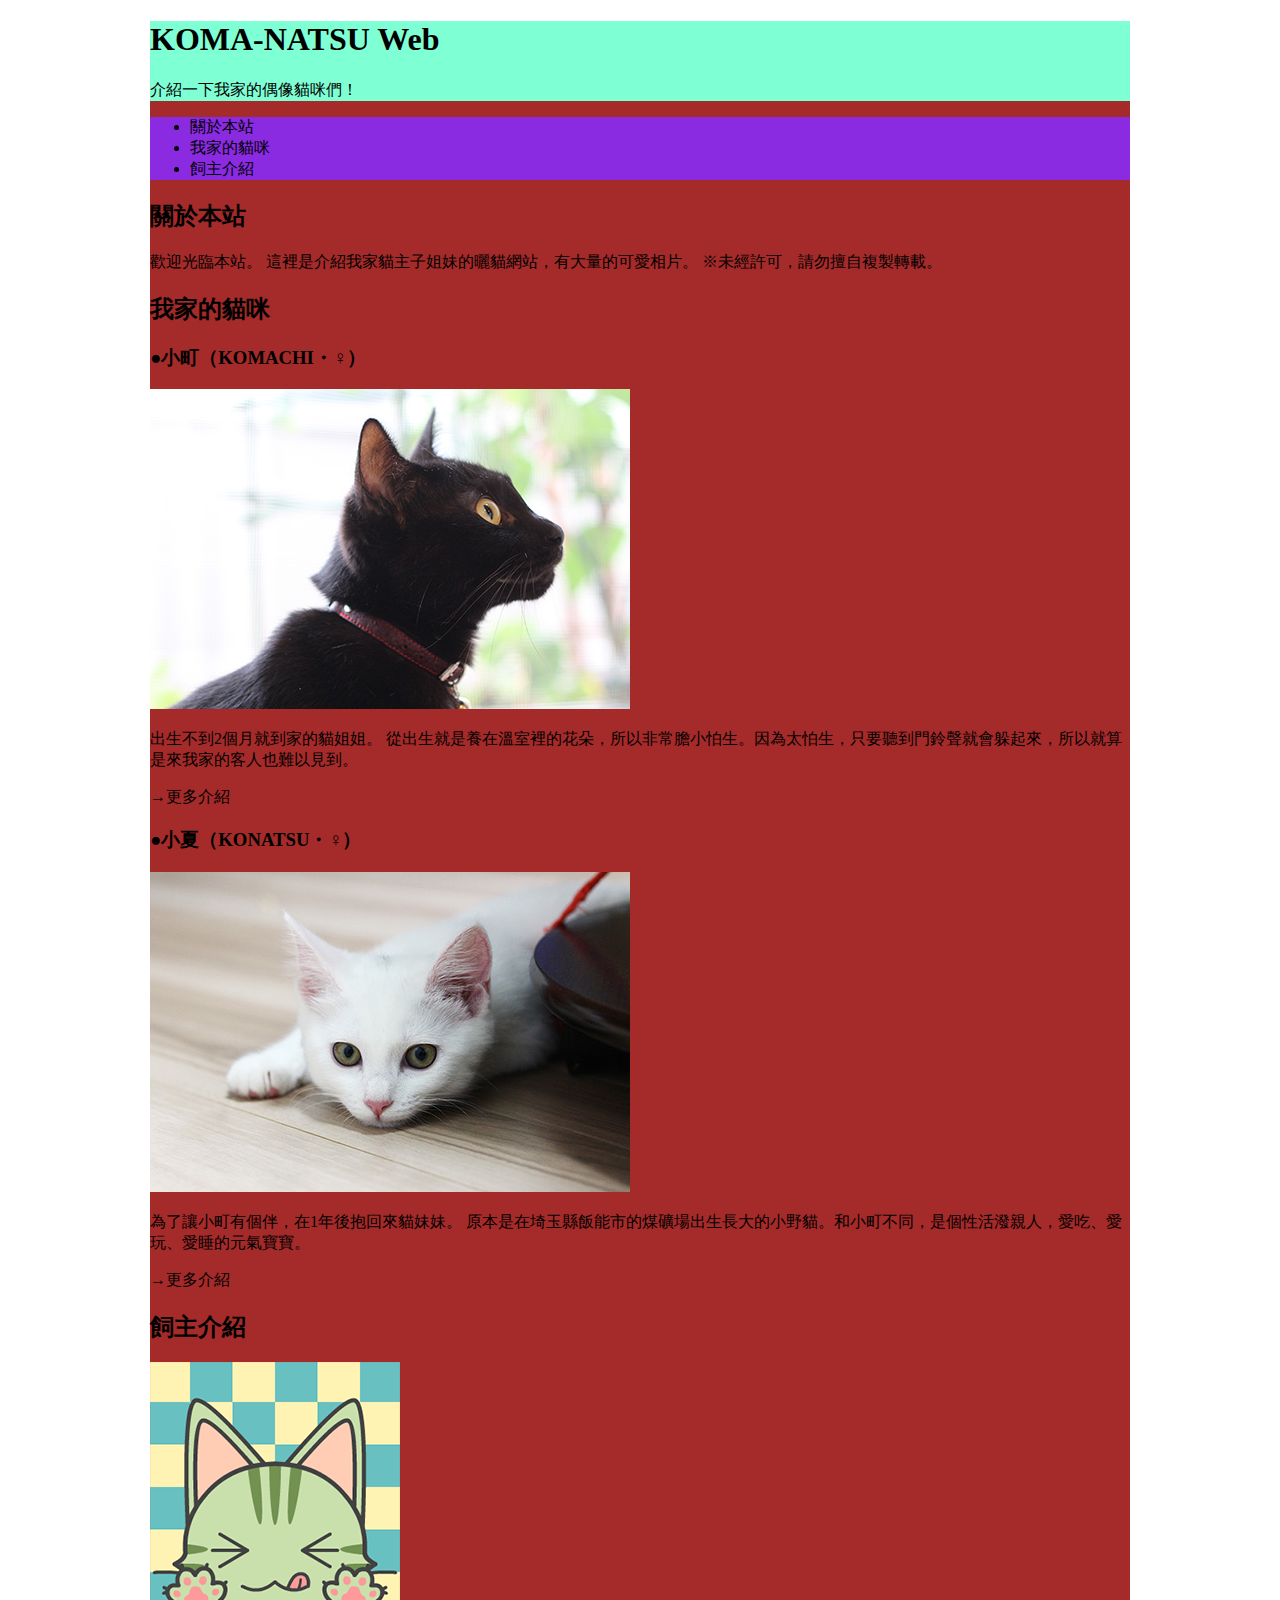
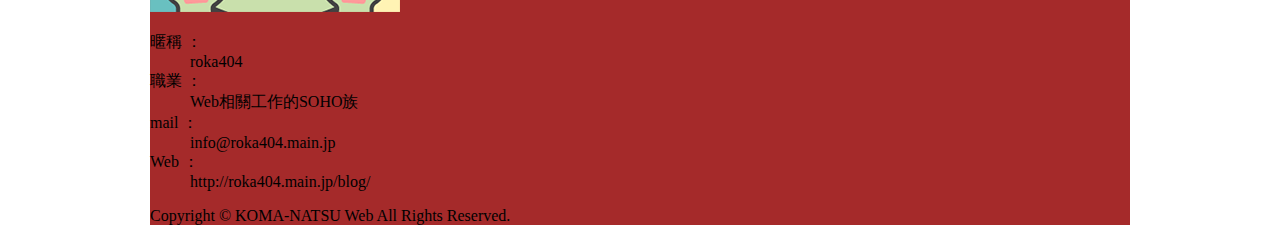
==== css_basic.html @ 4a7eafc2 "ok" ====
<!DOCTYPE html>
<html lang="en">
<head>
    <meta charset="UTF-8">
    <meta http-equiv="X-UA-Compatible" content="IE=edge">
    <meta name="viewport" content="width=device-width, initial-scale=1.0">
    <title>110111209倪葆亞</title>
    <link rel="shortcut icon" href="img/avatar.png" type="image/x-icon">
<style>
    #container{
        margin: 0 auto;
        width: 980px;
        background-color: brown;
    }
    header{
        background-color: aquamarine;
    }
    nav{
        background-color: blueviolet;
    }
</style>
</head>
<body>
     <div id="container">
    <header>
        <h1>KOMA-NATSU Web</h1>     
        <p>介紹一下我家的偶像貓咪們！</p>
    </header>
      <nav>
        <ul>
         <li>關於本站</li>
         <li>我家的貓咪</li>
         <li>飼主介紹</li>
        </ul>
      </nav>
       
   
        <h2>關於本站</h2>
            <p>歡迎光臨本站。
               這裡是介紹我家貓主子姐妹的曬貓網站，有大量的可愛相片。
               ※未經許可，請勿擅自複製轉載。</p>
            <h2>我家的貓咪</h2>
            <h3>●小町（KOMACHI・♀）</h3>
            <img src="img/komachi.jpg" alt="">
            <p>出生不到2個月就到家的貓姐姐。
               從出生就是養在溫室裡的花朵，所以非常膽小怕生。因為太怕生，只要聽到門鈴聲就會躲起來，所以就算是來我家的客人也難以見到。
            </p>
            <p>→更多介紹</p>
            <h3>●小夏（KONATSU・♀）</h3>
            <img src="img/konatsu.jpg" alt="">
            <p>為了讓小町有個伴，在1年後抱回來貓妹妹。
               原本是在埼玉縣飯能市的煤礦場出生長大的小野貓。和小町不同，是個性活潑親人，愛吃、愛玩、愛睡的元氣寶寶。
            </p>
            <p>→更多介紹</p>
       <h2>飼主介紹</h2>
           <img src="img/avatar.png" alt="">
           <dl>
               <dt>暱稱 ：</dt><dd>roka404</dd> 
               <dt>職業 ：</dt><dd> Web相關工作的SOHO族</dd>
               <dt>mail ：</dt><dd> info@roka404.main.jp</dd>
               <dt>Web ：</dt><dd> http://roka404.main.jp/blog/</dd>
           </dl>
       <p>Copyright © KOMA-NATSU Web All Rights Reserved.</p>  
     </div>  

</body>
</html>
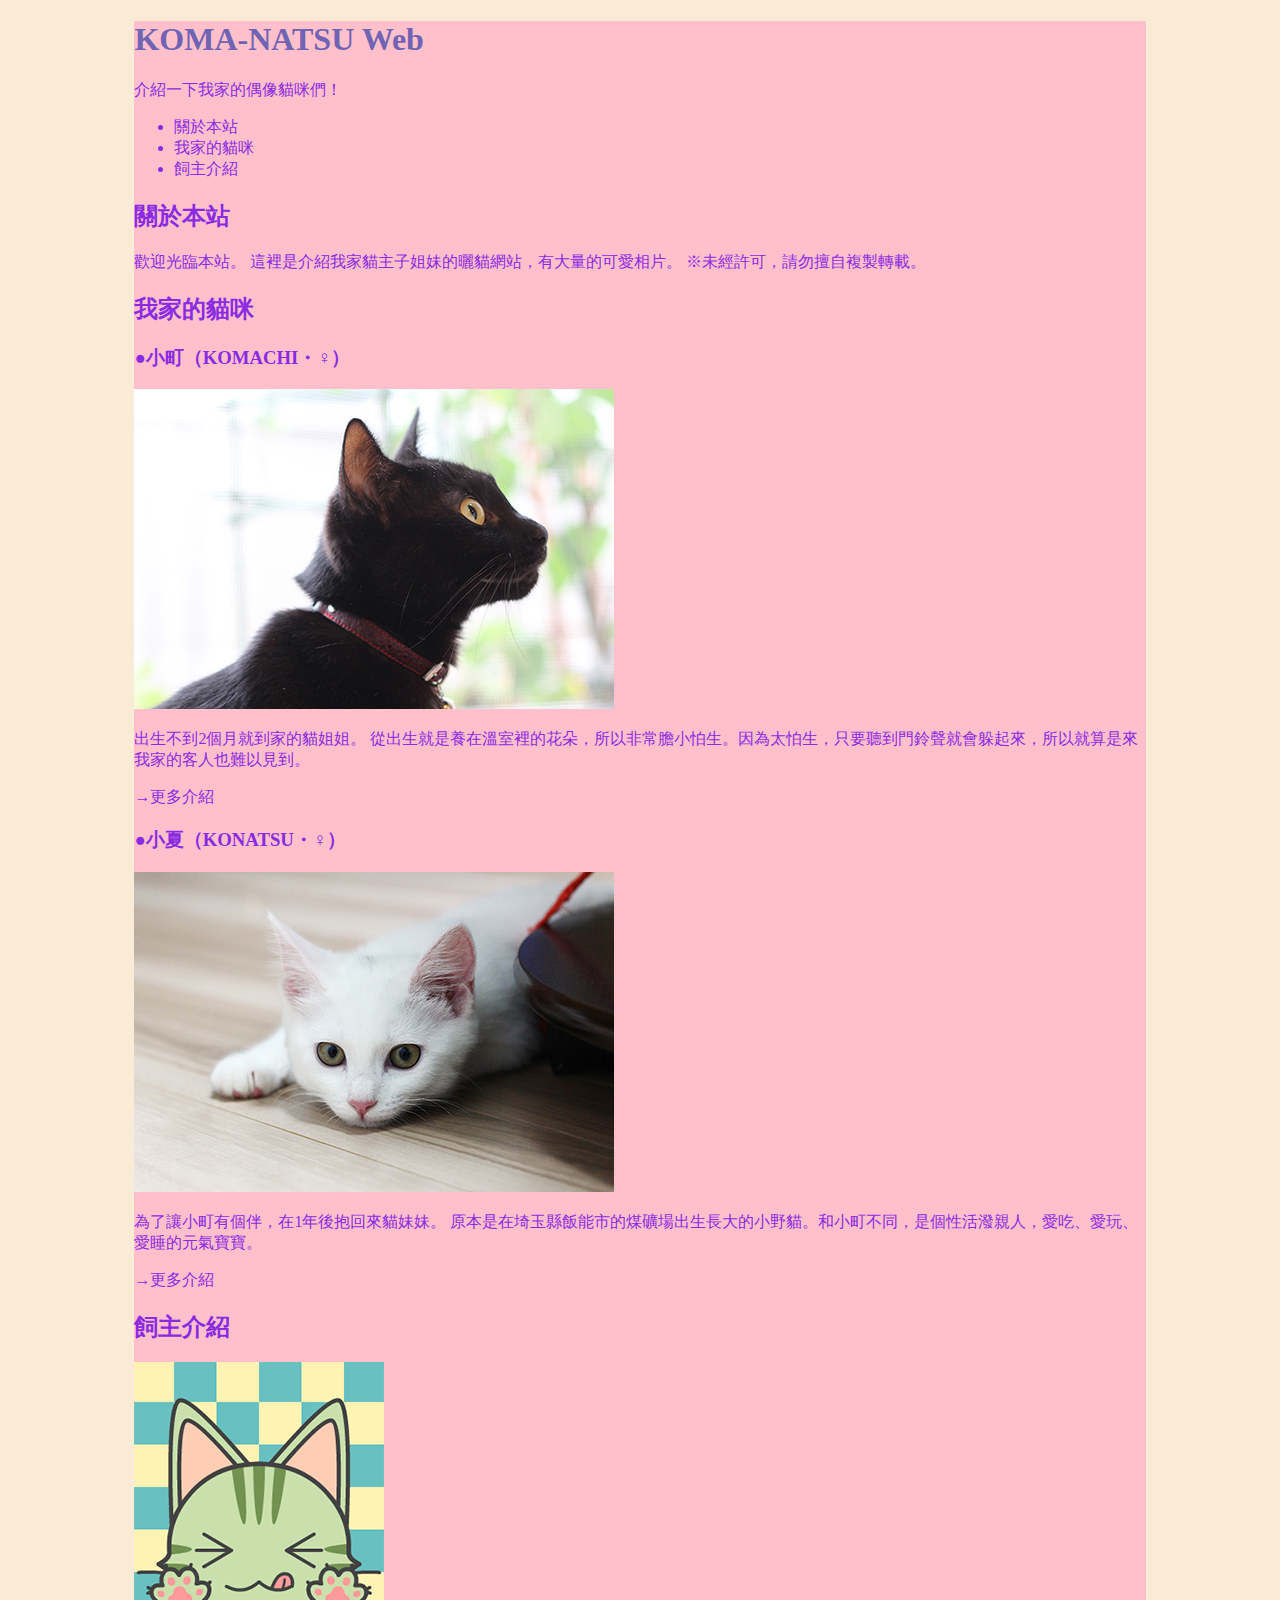
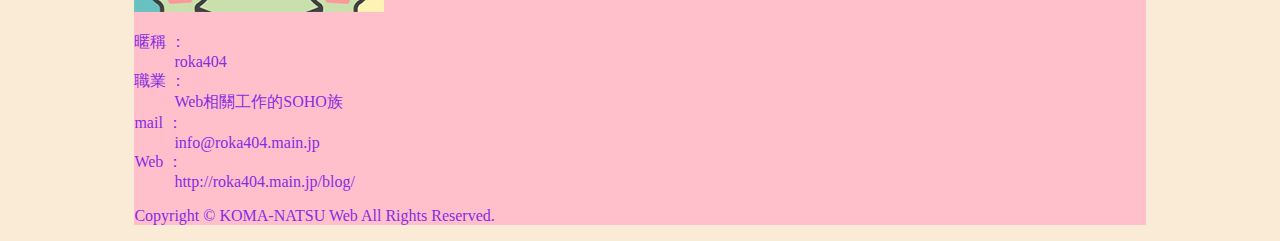
==== commit 836728cc: "hjj" ====
--- a/css_basic.html
+++ b/css_basic.html
@@ -6,19 +6,7 @@
     <meta name="viewport" content="width=device-width, initial-scale=1.0">
     <title>110111209倪葆亞</title>
     <link rel="shortcut icon" href="img/avatar.png" type="image/x-icon">
-<style>
-    #container{
-        margin: 0 auto;
-        width: 980px;
-        background-color: brown;
-    }
-    header{
-        background-color: aquamarine;
-    }
-    nav{
-        background-color: blueviolet;
-    }
-</style>
+    <link rel="stylesheet" href="style.css">
 </head>
 <body>
      <div id="container">
--- a/style.css
+++ b/style.css
@@ -0,0 +1,12 @@
+body{
+    background-color: antiquewhite;
+    color: blueviolet;
+}
+h1{
+    color: rgb(111, 99, 180);
+}
+#container{
+    width: 80%;
+    background-color: pink;
+    margin: 0px auto;
+}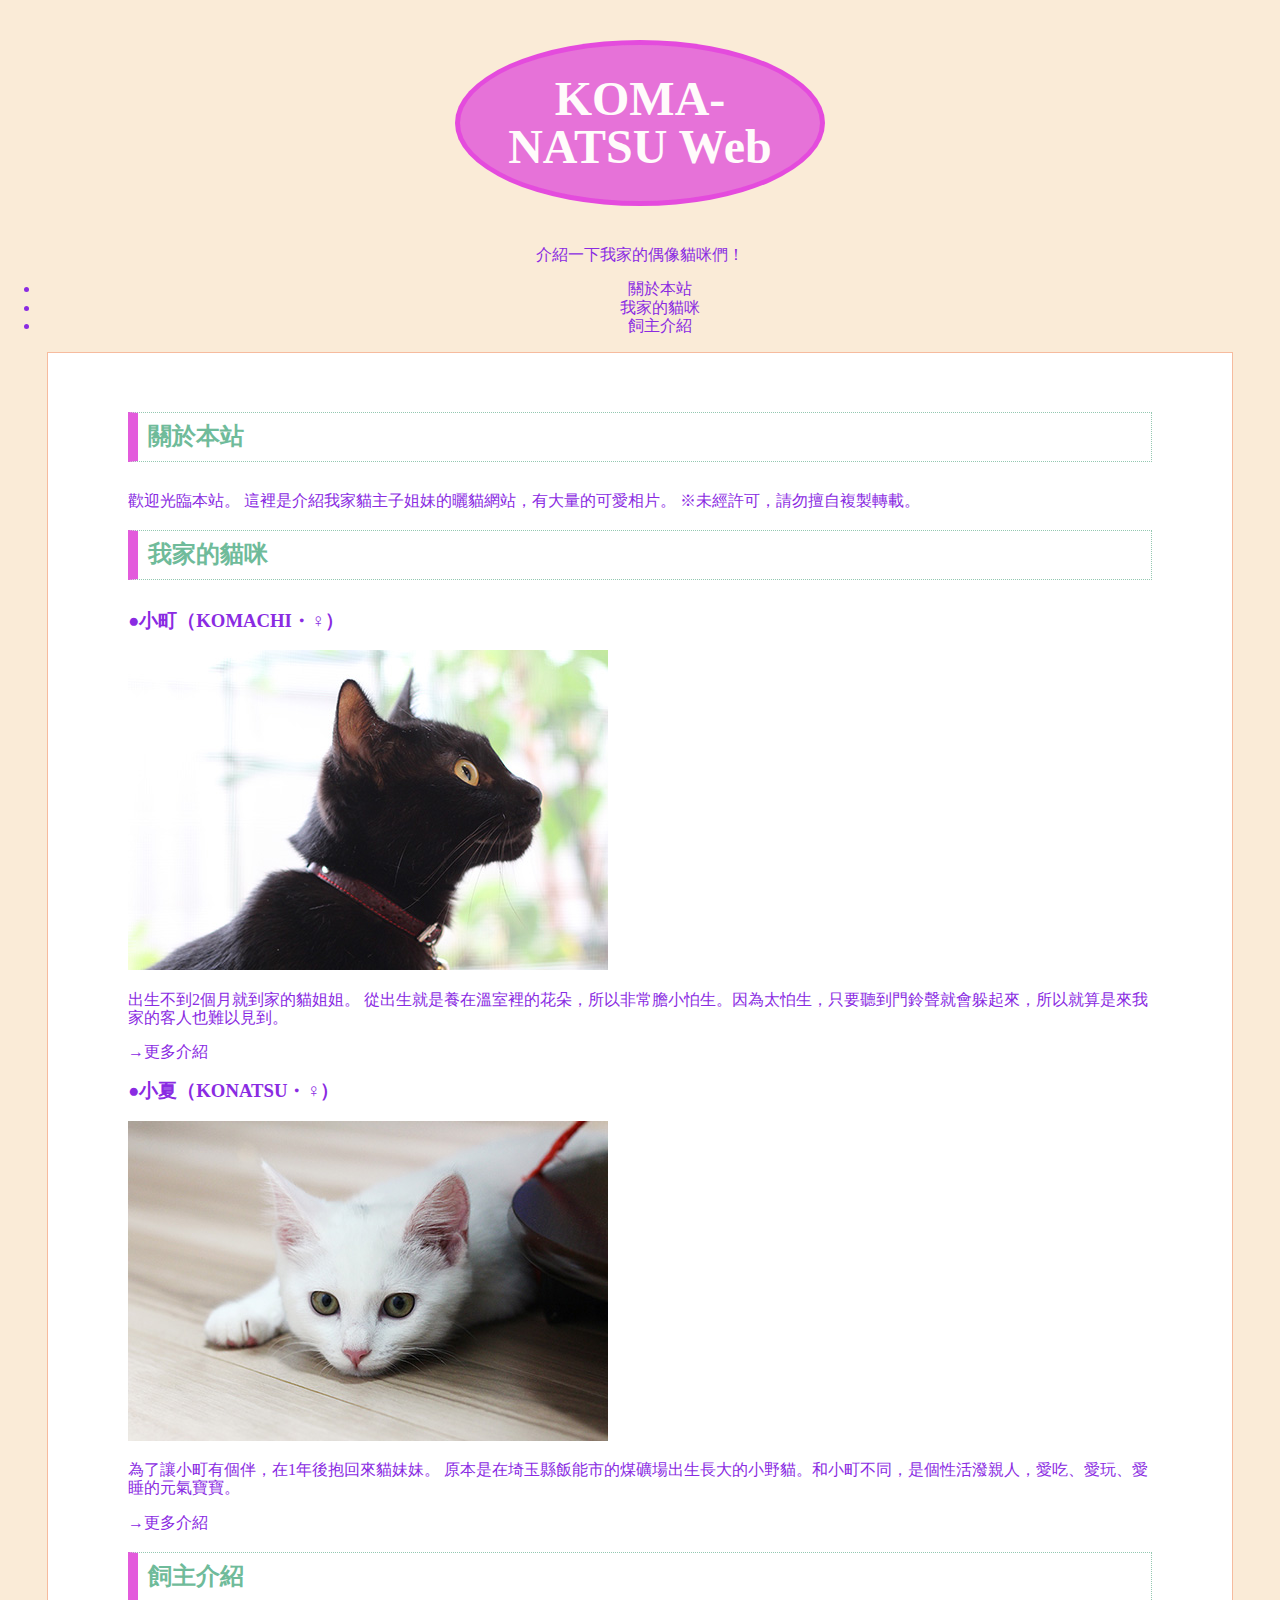
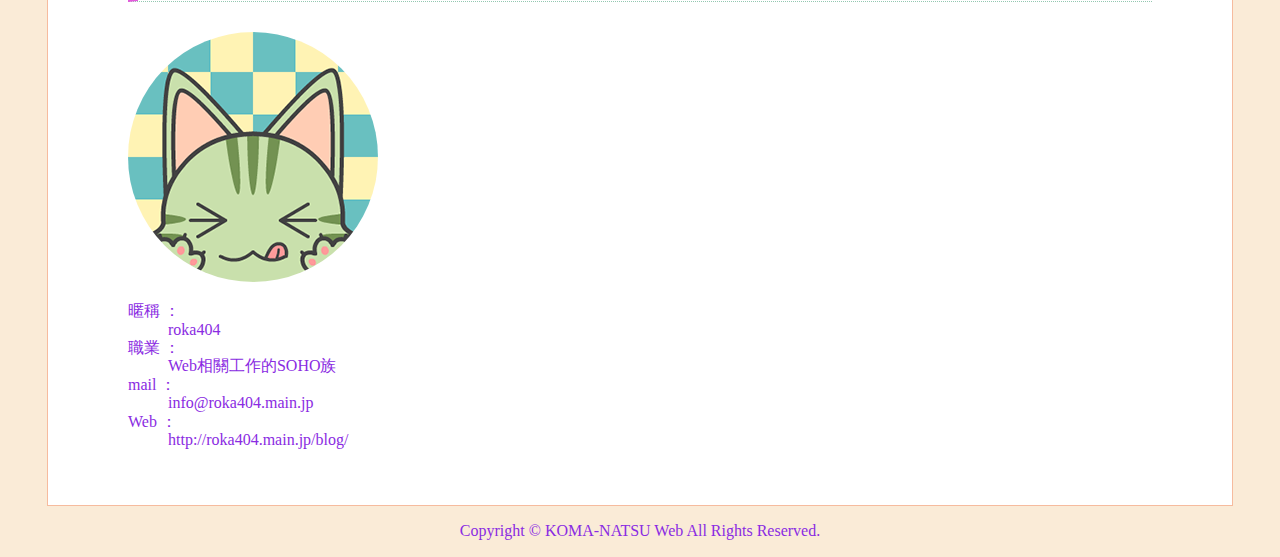
==== commit 2b41aba3: "ffff" ====
--- a/css_basic.html
+++ b/css_basic.html
@@ -1,5 +1,6 @@
 <!DOCTYPE html>
 <html lang="en">
+
 <head>
     <meta charset="UTF-8">
     <meta http-equiv="X-UA-Compatible" content="IE=edge">
@@ -8,48 +9,63 @@
     <link rel="shortcut icon" href="img/avatar.png" type="image/x-icon">
     <link rel="stylesheet" href="style.css">
 </head>
+
 <body>
-     <div id="container">
-    <header>
-        <h1>KOMA-NATSU Web</h1>     
-        <p>介紹一下我家的偶像貓咪們！</p>
-    </header>
-      <nav>
-        <ul>
-         <li>關於本站</li>
-         <li>我家的貓咪</li>
-         <li>飼主介紹</li>
-        </ul>
-      </nav>
-       
-   
-        <h2>關於本站</h2>
-            <p>歡迎光臨本站。
-               這裡是介紹我家貓主子姐妹的曬貓網站，有大量的可愛相片。
-               ※未經許可，請勿擅自複製轉載。</p>
-            <h2>我家的貓咪</h2>
-            <h3>●小町（KOMACHI・♀）</h3>
-            <img src="img/komachi.jpg" alt="">
-            <p>出生不到2個月就到家的貓姐姐。
-               從出生就是養在溫室裡的花朵，所以非常膽小怕生。因為太怕生，只要聽到門鈴聲就會躲起來，所以就算是來我家的客人也難以見到。
-            </p>
-            <p>→更多介紹</p>
-            <h3>●小夏（KONATSU・♀）</h3>
-            <img src="img/konatsu.jpg" alt="">
-            <p>為了讓小町有個伴，在1年後抱回來貓妹妹。
-               原本是在埼玉縣飯能市的煤礦場出生長大的小野貓。和小町不同，是個性活潑親人，愛吃、愛玩、愛睡的元氣寶寶。
-            </p>
-            <p>→更多介紹</p>
-       <h2>飼主介紹</h2>
-           <img src="img/avatar.png" alt="">
-           <dl>
-               <dt>暱稱 ：</dt><dd>roka404</dd> 
-               <dt>職業 ：</dt><dd> Web相關工作的SOHO族</dd>
-               <dt>mail ：</dt><dd> info@roka404.main.jp</dd>
-               <dt>Web ：</dt><dd> http://roka404.main.jp/blog/</dd>
-           </dl>
-       <p>Copyright © KOMA-NATSU Web All Rights Reserved.</p>  
-     </div>  
+    <div id="container">
+        <header>
+            <h1 class="round">KOMA-NATSU Web</h1>
+            <p>介紹一下我家的偶像貓咪們！</p>
+        </header>
+        <nav>
+            <ul>
+                <li>關於本站</li>
+                <li>我家的貓咪</li>
+                <li>飼主介紹</li>
+            </ul>
+        </nav>
+        <main>
+            <section>
+                <h2>關於本站</h2>
+                <p>歡迎光臨本站。
+                    這裡是介紹我家貓主子姐妹的曬貓網站，有大量的可愛相片。
+                    ※未經許可，請勿擅自複製轉載。</p>
+            </section>
+            <section>
+                <h2>我家的貓咪</h2>
+                <h3>●小町（KOMACHI・♀）</h3>
+                <img src="img/komachi.jpg" alt="這是小町" width="480" height="320">
+                <p>出生不到2個月就到家的貓姐姐。
+                    從出生就是養在溫室裡的花朵，所以非常膽小怕生。因為太怕生，只要聽到門鈴聲就會躲起來，所以就算是來我家的客人也難以見到。
+                </p>
+                <p>→更多介紹</p>
+                <h3>●小夏（KONATSU・♀）</h3>
+                <img src="img/konatsu.jpg" alt="這是小夏" width="480" height="320"> 
+                <p>為了讓小町有個伴，在1年後抱回來貓妹妹。
+                    原本是在埼玉縣飯能市的煤礦場出生長大的小野貓。和小町不同，是個性活潑親人，愛吃、愛玩、愛睡的元氣寶寶。
+                </p>
+                <p>→更多介紹</p>
+            </section>
+            <section>
+                <h2>飼主介紹</h2>
+                <img src="img/avatar.png" alt="這是飼主" class="round">
+                <dl>
+                    <dt>暱稱 ：</dt>
+                    <dd>roka404</dd>
+                    <dt>職業 ：</dt>
+                    <dd> Web相關工作的SOHO族</dd>
+                    <dt>mail ：</dt>
+                    <dd> info@roka404.main.jp</dd>
+                    <dt>Web ：</dt>
+                    <dd> http://roka404.main.jp/blog/</dd>
+                </dl>
+            </section>
 
+        </main>
+        <footer>
+            <p>Copyright © KOMA-NATSU Web All Rights Reserved.</p>
+        </footer>
+    
+    </div>
 </body>
+
 </html>--- a/style.css
+++ b/style.css
@@ -1,12 +1,36 @@
+@import url(normalize.css);
 body{
     background-color: antiquewhite;
     color: blueviolet;
 }
 h1{
-    color: rgb(111, 99, 180);
+    width: 300px;
+    margin: 40px auto;
+    padding: 30px;
+    border: 5px solid #e123e17d;
+    background-color: #d920d998;
+    color: rgb(255, 251, 251);
+    font-size: 300%;
+    line-height: 1;
 }
-#container{
+main{
     width: 80%;
-    background-color: pink;
+    background-color: rgb(255, 255, 255);
     margin: 0px auto;
+    padding: 40px 80px;
+    border: 1px solid #f6bb9e;
+}
+
+h2{
+    padding: 10px;
+margin-bottom: 30px;
+border: 1px dotted #94c8b1;
+border-left: 10px solid #e35bdc;
+color: #6fbb9a;
+}
+.round{
+    border-radius: 50%;
+}
+h1,header,nav,footer{
+    text-align: center;
 }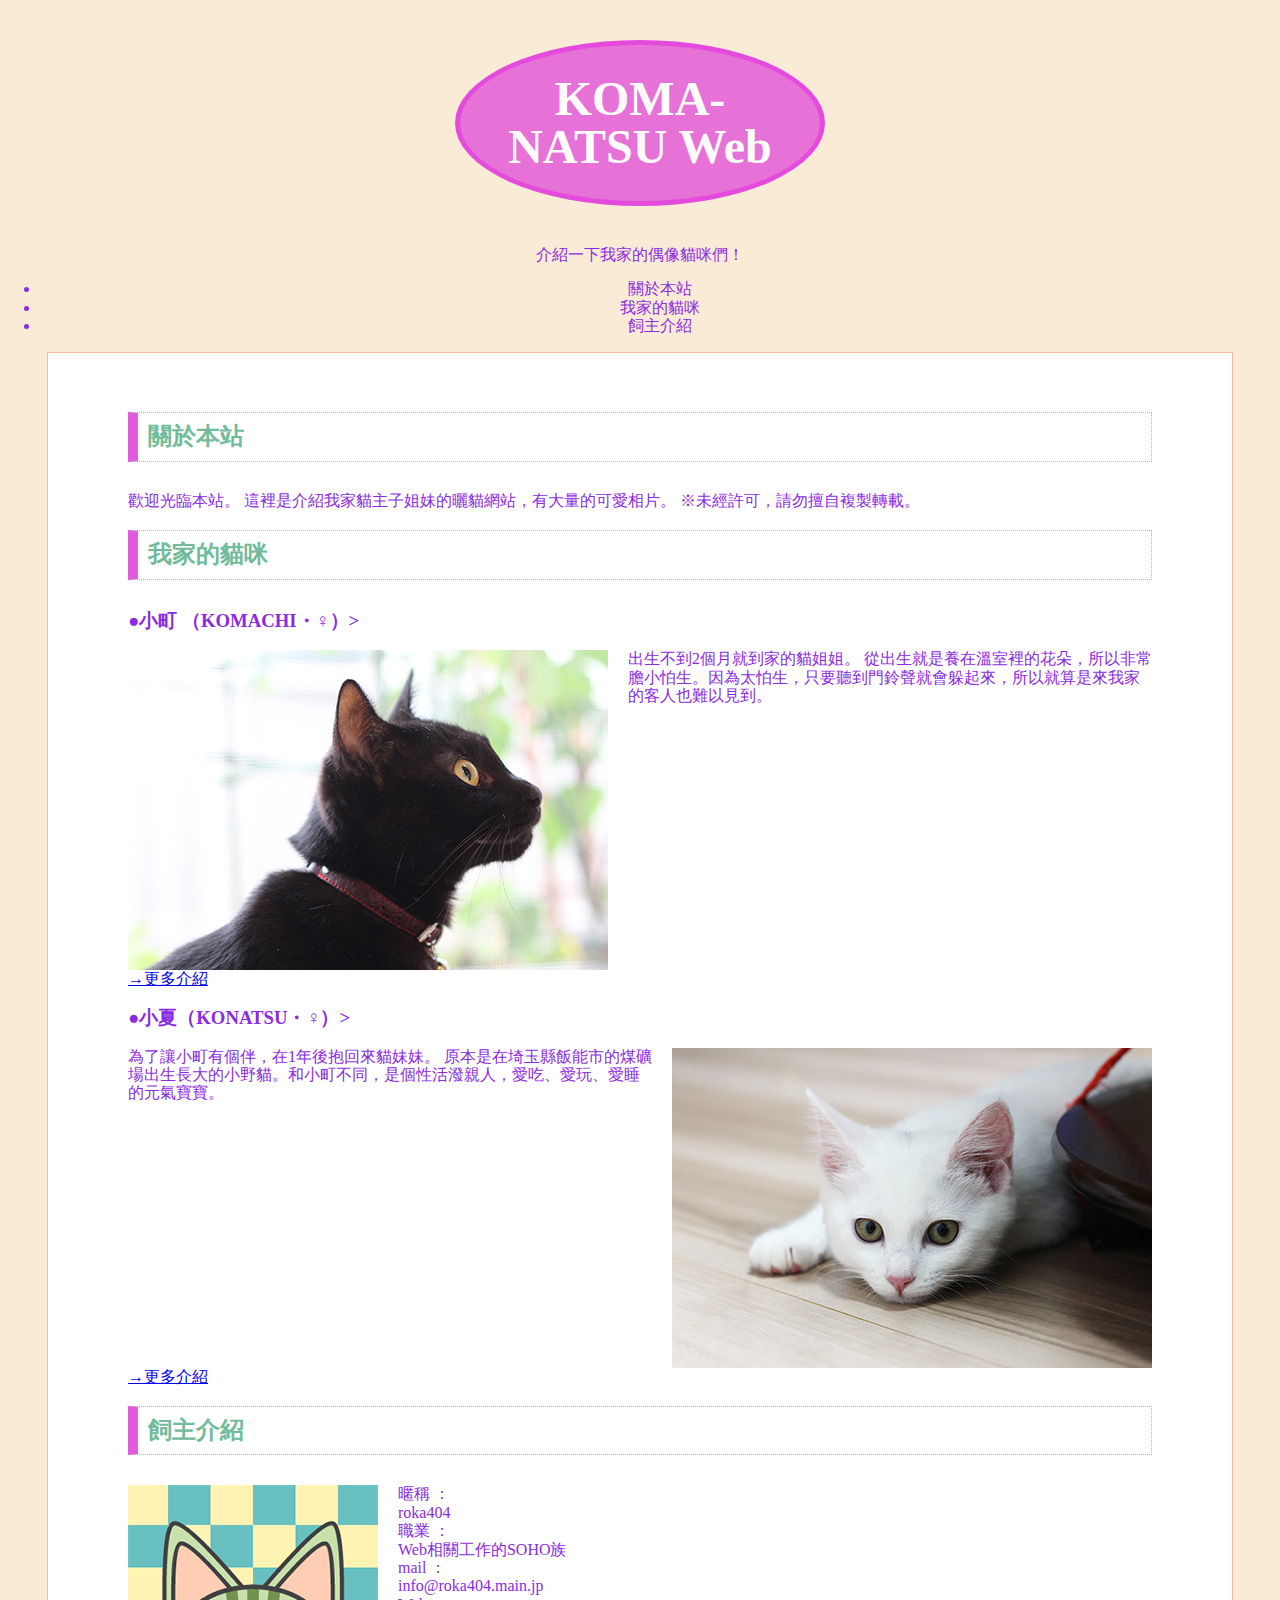
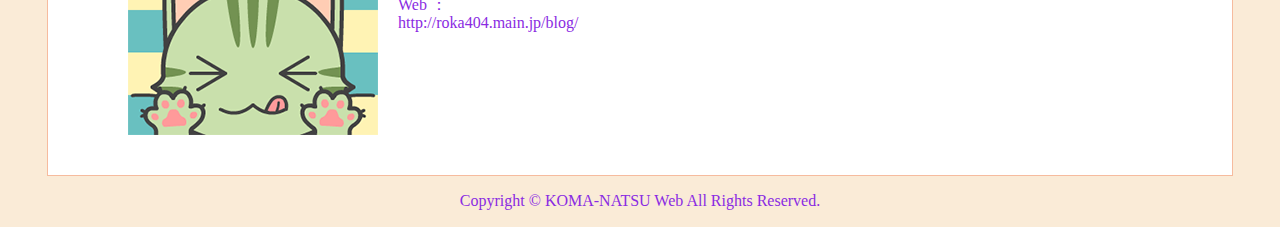
==== commit f3bce1de: "ff" ====
--- a/css_basic.html
+++ b/css_basic.html
@@ -32,22 +32,23 @@
             </section>
             <section>
                 <h2>我家的貓咪</h2>
-                <h3>●小町（KOMACHI・♀）</h3>
-                <img src="img/komachi.jpg" alt="這是小町" width="480" height="320">
+                <h3 class="h-sub">●小町<span> （KOMACHI・♀）</span>></h3>
+                <img src="img/komachi.jpg" alt="這是小町" width="480" height="320"
+                class="imgL">
                 <p>出生不到2個月就到家的貓姐姐。
                     從出生就是養在溫室裡的花朵，所以非常膽小怕生。因為太怕生，只要聽到門鈴聲就會躲起來，所以就算是來我家的客人也難以見到。
                 </p>
-                <p>→更多介紹</p>
-                <h3>●小夏（KONATSU・♀）</h3>
-                <img src="img/konatsu.jpg" alt="這是小夏" width="480" height="320"> 
+                <p class="more clear"><a href="cats/komachi.html">→更多介紹</a></p>
+                <h3 class="h-sub">●小夏<span>（KONATSU・♀）</span>></h3>
+                <img src="img/konatsu.jpg" alt="這是小夏" width="480" height="320" class="imgR"> 
                 <p>為了讓小町有個伴，在1年後抱回來貓妹妹。
                     原本是在埼玉縣飯能市的煤礦場出生長大的小野貓。和小町不同，是個性活潑親人，愛吃、愛玩、愛睡的元氣寶寶。
                 </p>
-                <p>→更多介紹</p>
+                <p class="more clear"><a href="cast/konatsu.html">→更多介紹</a></p>
             </section>
-            <section>
-                <h2>飼主介紹</h2>
-                <img src="img/avatar.png" alt="這是飼主" class="round">
+            <section id="profile" class="clearfix">
+                <h2 class="h">飼主介紹</h2>
+                <img src="img/avatar.png" alt="這是飼主" class="img-round imgL">
                 <dl>
                     <dt>暱稱 ：</dt>
                     <dd>roka404</dd>
--- a/style.css
+++ b/style.css
@@ -33,4 +33,129 @@
 }
 h1,header,nav,footer{
     text-align: center;
+}
+.menu li{
+    list-style-type: none;
+    display: block;
+    padding: 0 10px;
+}
+
+
+
+
+.menu a{
+    display: block;
+    padding: 10px;
+    background: #6fbb9a;
+    border-radius: 8px;
+    color: #fff;
+    text-decoration: none;
+}
+.menu a:hover {
+    background: #9eddbb;
+}
+
+#contents{
+    width: 798px;
+    margin: 40px auto;
+    padding: 40px 80px;
+    border: 1px solid #f6bb9e;
+    background-color: #fff;
+}
+
+
+
+
+
+
+
+
+
+
+
+
+
+
+
+
+
+
+
+
+
+
+
+
+
+
+
+
+
+
+
+
+
+
+
+
+
+
+
+
+
+
+
+
+
+
+
+
+
+
+
+
+
+
+
+
+
+
+
+
+
+
+
+
+
+
+
+
+
+
+
+
+
+
+
+
+
+
+
+
+
+.imgL{
+    float: left;
+    margin-right: 20px;
+}
+.imgR{
+    float: right;
+    margin-left: 20px;
+}
+.clear {
+    clear: both;
+}
+.clearfix::after{
+    content: "";
+    display: block;
+    clear: both;
 }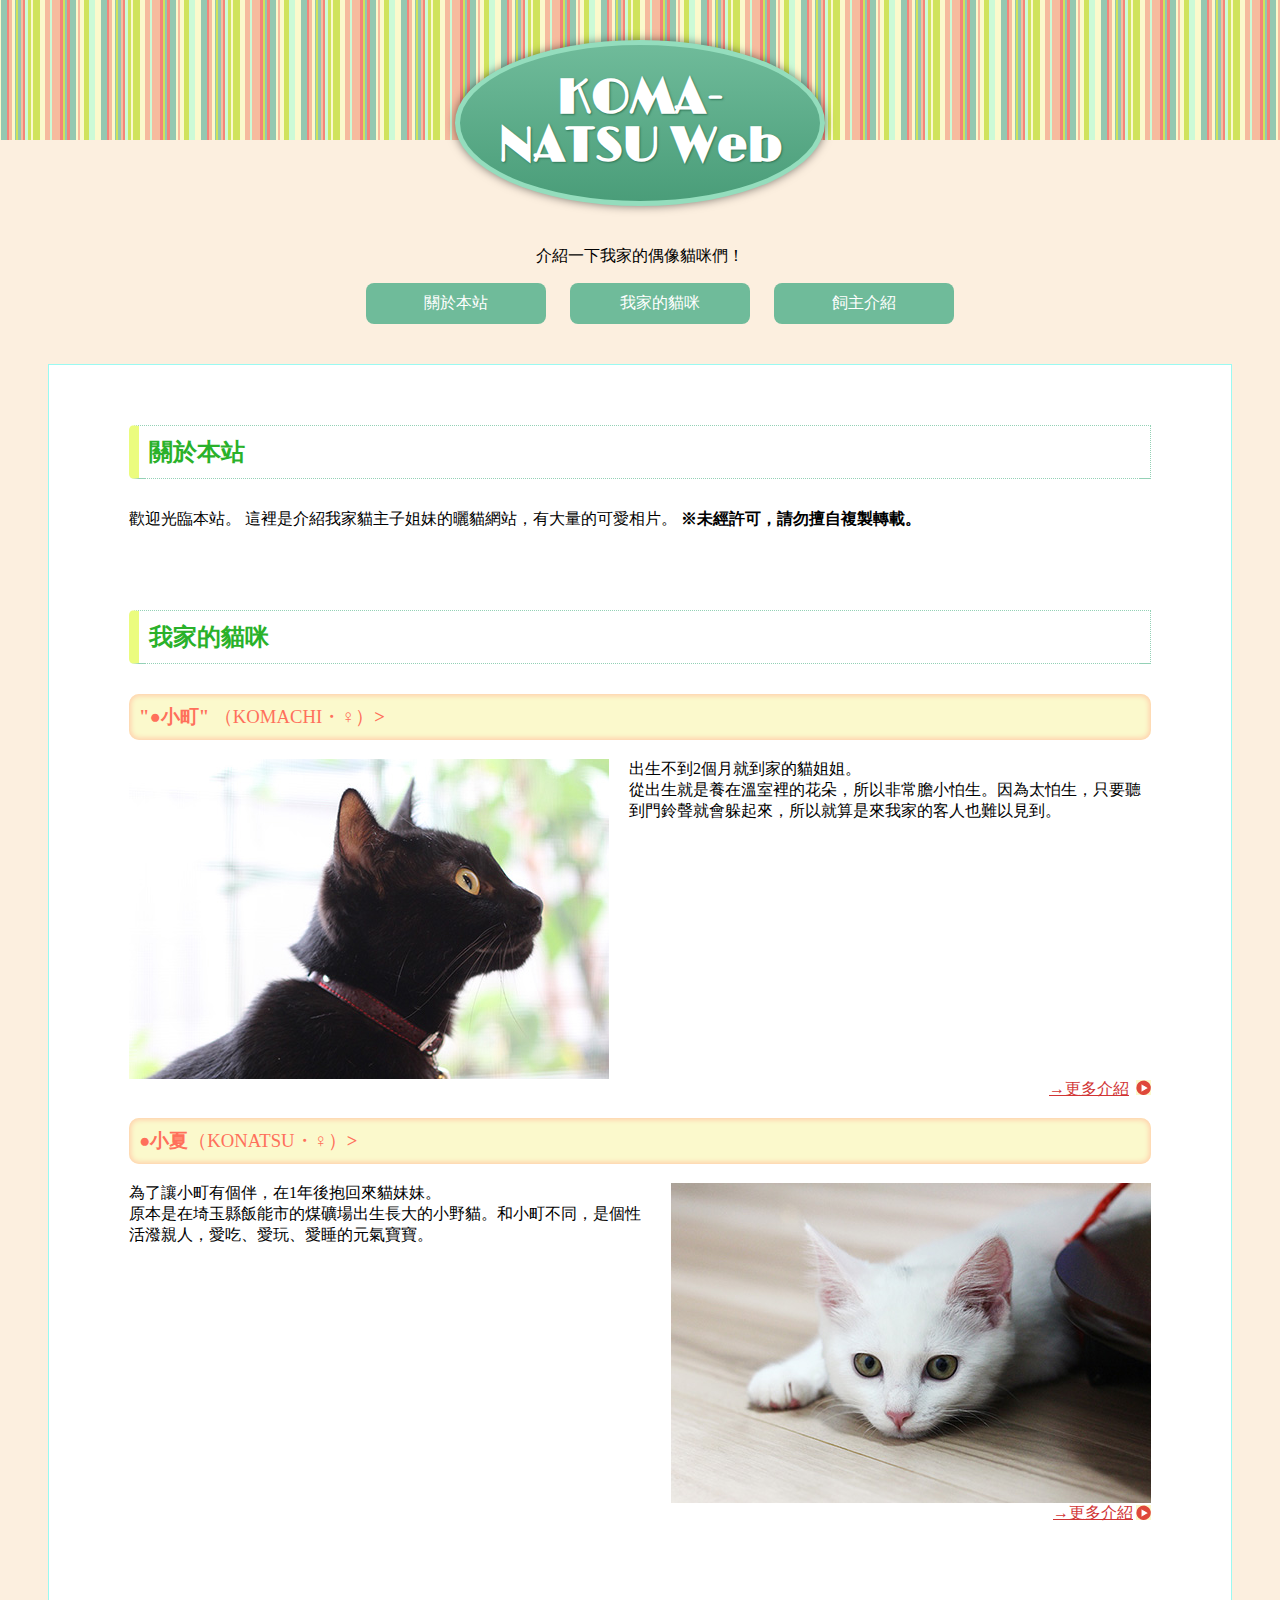
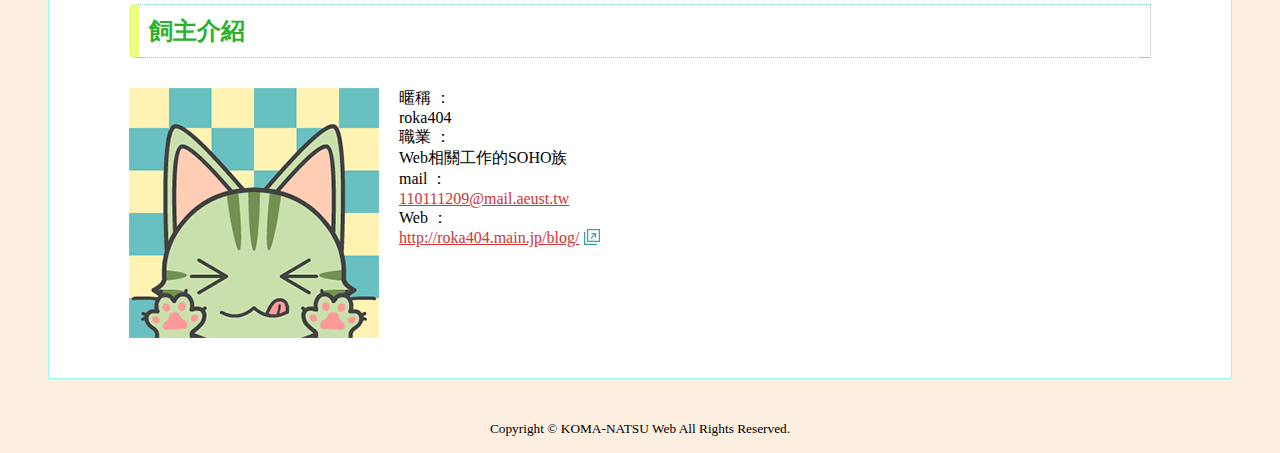
==== commit fb6caf79: "rg" ====
--- a/css_basic.html
+++ b/css_basic.html
@@ -8,64 +8,72 @@
     <title>110111209倪葆亞</title>
     <link rel="shortcut icon" href="img/avatar.png" type="image/x-icon">
     <link rel="stylesheet" href="style.css">
+    <link href="https://fonts.googleapis.com/css2?family=Limelight&display=swap" rel="stylesheet">
 </head>
 
 <body>
     <div id="container">
         <header>
-            <h1 class="round">KOMA-NATSU Web</h1>
+            <h1>KOMA-NATSU Web</h1>
             <p>介紹一下我家的偶像貓咪們！</p>
         </header>
-        <nav>
+        <nav class="menu">
             <ul>
-                <li>關於本站</li>
-                <li>我家的貓咪</li>
-                <li>飼主介紹</li>
+                <li><a href="#intro">關於本站</a></li>
+                <li><a href="#cats">我家的貓咪</a></li>
+                <li><a href="#profile">飼主介紹</a></li>
             </ul>
         </nav>
         <main>
-            <section>
-                <h2>關於本站</h2>
-                <p>歡迎光臨本站。
-                    這裡是介紹我家貓主子姐妹的曬貓網站，有大量的可愛相片。
-                    ※未經許可，請勿擅自複製轉載。</p>
-            </section>
-            <section>
-                <h2>我家的貓咪</h2>
-                <h3 class="h-sub">●小町<span> （KOMACHI・♀）</span>></h3>
-                <img src="img/komachi.jpg" alt="這是小町" width="480" height="320"
-                class="imgL">
-                <p>出生不到2個月就到家的貓姐姐。
-                    從出生就是養在溫室裡的花朵，所以非常膽小怕生。因為太怕生，只要聽到門鈴聲就會躲起來，所以就算是來我家的客人也難以見到。
-                </p>
-                <p class="more clear"><a href="cats/komachi.html">→更多介紹</a></p>
-                <h3 class="h-sub">●小夏<span>（KONATSU・♀）</span>></h3>
-                <img src="img/konatsu.jpg" alt="這是小夏" width="480" height="320" class="imgR"> 
-                <p>為了讓小町有個伴，在1年後抱回來貓妹妹。
-                    原本是在埼玉縣飯能市的煤礦場出生長大的小野貓。和小町不同，是個性活潑親人，愛吃、愛玩、愛睡的元氣寶寶。
-                </p>
-                <p class="more clear"><a href="cast/konatsu.html">→更多介紹</a></p>
-            </section>
-            <section id="profile" class="clearfix">
-                <h2 class="h">飼主介紹</h2>
-                <img src="img/avatar.png" alt="這是飼主" class="img-round imgL">
-                <dl>
-                    <dt>暱稱 ：</dt>
-                    <dd>roka404</dd>
-                    <dt>職業 ：</dt>
-                    <dd> Web相關工作的SOHO族</dd>
-                    <dt>mail ：</dt>
-                    <dd> info@roka404.main.jp</dd>
-                    <dt>Web ：</dt>
-                    <dd> http://roka404.main.jp/blog/</dd>
-                </dl>
-            </section>
+            <main id="contents">
+                <section id="intro">
+                    <h2 class="h">關於本站</h2>
+                    <p>歡迎光臨本站。
+                        這裡是介紹我家貓主子姐妹的曬貓網站，有大量的可愛相片。
+                        <strong> ※未經許可，請勿擅自複製轉載。</strong>
+                    </p>
+                </section>
+                <section id="cats">
+                    <h2 class="h">我家的貓咪</h2>
+                    <section>
+                        <h3 class="h-sub">"●小町"<span> （KOMACHI・♀）</span>></h3>
+                        <img src="img/komachi.jpg" alt="這是小町" width="480" height="320" class="imgL">
+                        <p>出生不到2個月就到家的貓姐姐。
+                            <br>
+                            從出生就是養在溫室裡的花朵，所以非常膽小怕生。因為太怕生，只要聽到門鈴聲就會躲起來，所以就算是來我家的客人也難以見到。
+                        </p>
+                        <p class="more clear">
+                            <a href="cats/komachi.html">→更多介紹</a>
+                        </p>
+                    </section>
+                    <h3 class="h-sub">●小夏<span>（KONATSU・♀）</span>></h3>
+                    <img src="img/konatsu.jpg" alt="這是小夏" width="480" height="320" class="imgR">
+                    <p>為了讓小町有個伴，在1年後抱回來貓妹妹。
+                        <br>
+                        原本是在埼玉縣飯能市的煤礦場出生長大的小野貓。和小町不同，是個性活潑親人，愛吃、愛玩、愛睡的元氣寶寶。
+                    </p>
+                    <p class="more clear">
+                    <a href="cat.html">→更多介紹</a></p>
+                </section>
+                <section id="profile" class="clearfix">
+                    <h2 class="h">飼主介紹</h2>
+                    <img src="img/avatar.png" alt="這是飼主" class="img- round imgL">
+                    <dl>
+                        <dt>暱稱 ：</dt>
+                        <dd>roka404</dd>
+                        <dt>職業 ：</dt>
+                        <dd> Web相關工作的SOHO族</dd>
+                        <dt>mail ：</dt>
+                        <dd><a href="mailto:110111209@mail.aeust.edu.tw">110111209@mail.aeust.tw</a></dd>
+                        <dt>Web ：</dt>
+                        <dd><a href="http://roka404.main.jp/blog/" target="_blank">http://roka404.main.jp/blog/</a></dd>
+                    </dl>
+                </section>
+            </main>
+            <footer>
+                <p><small>Copyright © KOMA-NATSU Web All Rights Reserved.</small></p>
+            </footer>
 
-        </main>
-        <footer>
-            <p>Copyright © KOMA-NATSU Web All Rights Reserved.</p>
-        </footer>
-    
     </div>
 </body>
 
--- a/style.css
+++ b/style.css
@@ -1,66 +1,140 @@
-@import url(normalize.css);
+@charset "utf-8";
+
 body{
-    background-color: antiquewhite;
-    color: blueviolet;
+    /*
+    background-color: rgb(252, 239, 223);
+    background-image: url(img/bg.png);
+    background-repeat: no-repeat;
+    background-position: right top;
+    background-attachment: fixed;
+    background-size: 50px 70px;
+    */
+    background: rgb(252, 239, 223) url(img/bg.png) repeat-x;
+}
+a{
+    color: rgb(209, 52, 52);
+}
+a:hover{
+    color: #ff8774;
+    text-decoration: none;
+}
+a[target="_blank"]::after{
+    content: url(img/ico_blank.png);
+    margin-left: 5px;
+    vertical-align: middle;
+}
+a[target="mailto:"]::after{
+    content: url(img/ico_blank.png);
+    margin-left: 5px;
+    vertical-align: middle;
 }
 h1{
     width: 300px;
     margin: 40px auto;
     padding: 30px;
-    border: 5px solid #e123e17d;
-    background-color: #d920d998;
-    color: rgb(255, 251, 251);
+    border: 5px solid #94ddbd;
+    background-color: rgb(27, 161, 94);
+    color: rgb(255, 255, 255);
     font-size: 300%;
+    text-align: center;
     line-height: 1;
 }
-main{
-    width: 80%;
-    background-color: rgb(255, 255, 255);
-    margin: 0px auto;
-    padding: 40px 80px;
-    border: 1px solid #f6bb9e;
+h1{
+    border-radius: 50%;
+    text-shadow: 1px 1px 2px #307657;
+    box-shadow: 0 0 10px rgb(0,0,0,0.5);
+    background-image: linear-gradient(to bottom,#6fbb9a,#4a9d79);
+    font-family: 'Limelight',cursive;
+}
+h2{
+    padding: 10px;
+    margin-bottom: 30px;
+    border: 1px dotted #81c58c;
+    border-left: 10px solid #d1e466;
+    color: rgb(42, 177, 42);
 }
 
-h2{
+.more{
+    text-align: right;
+}
+.more::after{
+    content: url(img/ico_arrow.png);
+    margin-left: 3px;
+    vertical-align: middle;
+}
+.h{
     padding: 10px;
-margin-bottom: 30px;
-border: 1px dotted #94c8b1;
-border-left: 10px solid #e35bdc;
-color: #6fbb9a;
+    margin-bottom: 30px;
+    border: 1px dotted #94d1b6;
+    border-left: 10px solid #ebfc7e;
+    border-radius: 5px 0 0 5px;
 }
-.round{
+.h-sub span{
+    font-weight: normal;
+}
+.h-sub{
+    padding: 10px;
+    background-color: #fbf9cc;
+    color: #ff705b;
+    border-radius: 10px;
+    box-shadow: 0 0 5px 2px #ffd0ad inset;
+}
+
+.menu li{
+    list-style-type: none;
+    /*
+    border: 1px solid #f00;
+    */
+    display: inline-block;
+    width: 180px;
+    margin: 0 10px;
+}
+.menu a{
+    display: block;
+    padding: 10px;
+    background-color: #6fbb9a;
+    border-radius: 8px;
+    color: #fff;
+    text-decoration: none;
+}
+.menu a:hover{
+    background: #90ddbb;
+}
+.imgL{
+    float: left;
+    margin-right: 20px;
+}
+.imgR{
+    float: right;
+    margin-left: 20px;
+}
+.img-round{
     border-radius: 50%;
 }
-h1,header,nav,footer{
-    text-align: center;
-}
-.menu li{
-    list-style-type: none;
-    display: block;
-    padding: 0 10px;
+.clear{
+    clear: both;
 }
 
 
 
 
-.menu a{
-    display: block;
-    padding: 10px;
-    background: #6fbb9a;
-    border-radius: 8px;
-    color: #fff;
-    text-decoration: none;
+
+
+
+
+
+
+
+
+
+section+section{
+    margin-top: 80px;
 }
-.menu a:hover {
-    background: #9eddbb;
+#contents > section+section{
+    margin-top: 80px;
 }
-
-#contents{
-    width: 798px;
-    margin: 40px auto;
-    padding: 40px 80px;
-    border: 1px solid #f6bb9e;
-    background-color: #fff;
+header,nav,footer{
+    text-align: center;
 }
 
 
@@ -87,75 +161,18 @@
 
 
 
+#contents{
+    width: 798x;
+    margin: 40px auto;
+    margin: 40px;
+    padding: 40px 80px;
+    border: 1px solid #9afaf2;
+    background-color: #fff;
+}
 
-
-
-
-
-
-
-
-
-
-
-
-
-
-
-
-
-
-
-
-
-
-
-
-
-
-
-
-
-
-
-
-
-
-
-
-
-
-
-
-
-
-
-
-
-
-
-
-
-
-
-
-
-
-
-
-.imgL{
-    float: left;
-    margin-right: 20px;
-}
-.imgR{
-    float: right;
-    margin-left: 20px;
-}
-.clear {
-    clear: both;
-}
 .clearfix::after{
     content: "";
     display: block;
     clear: both;
-}+}
+
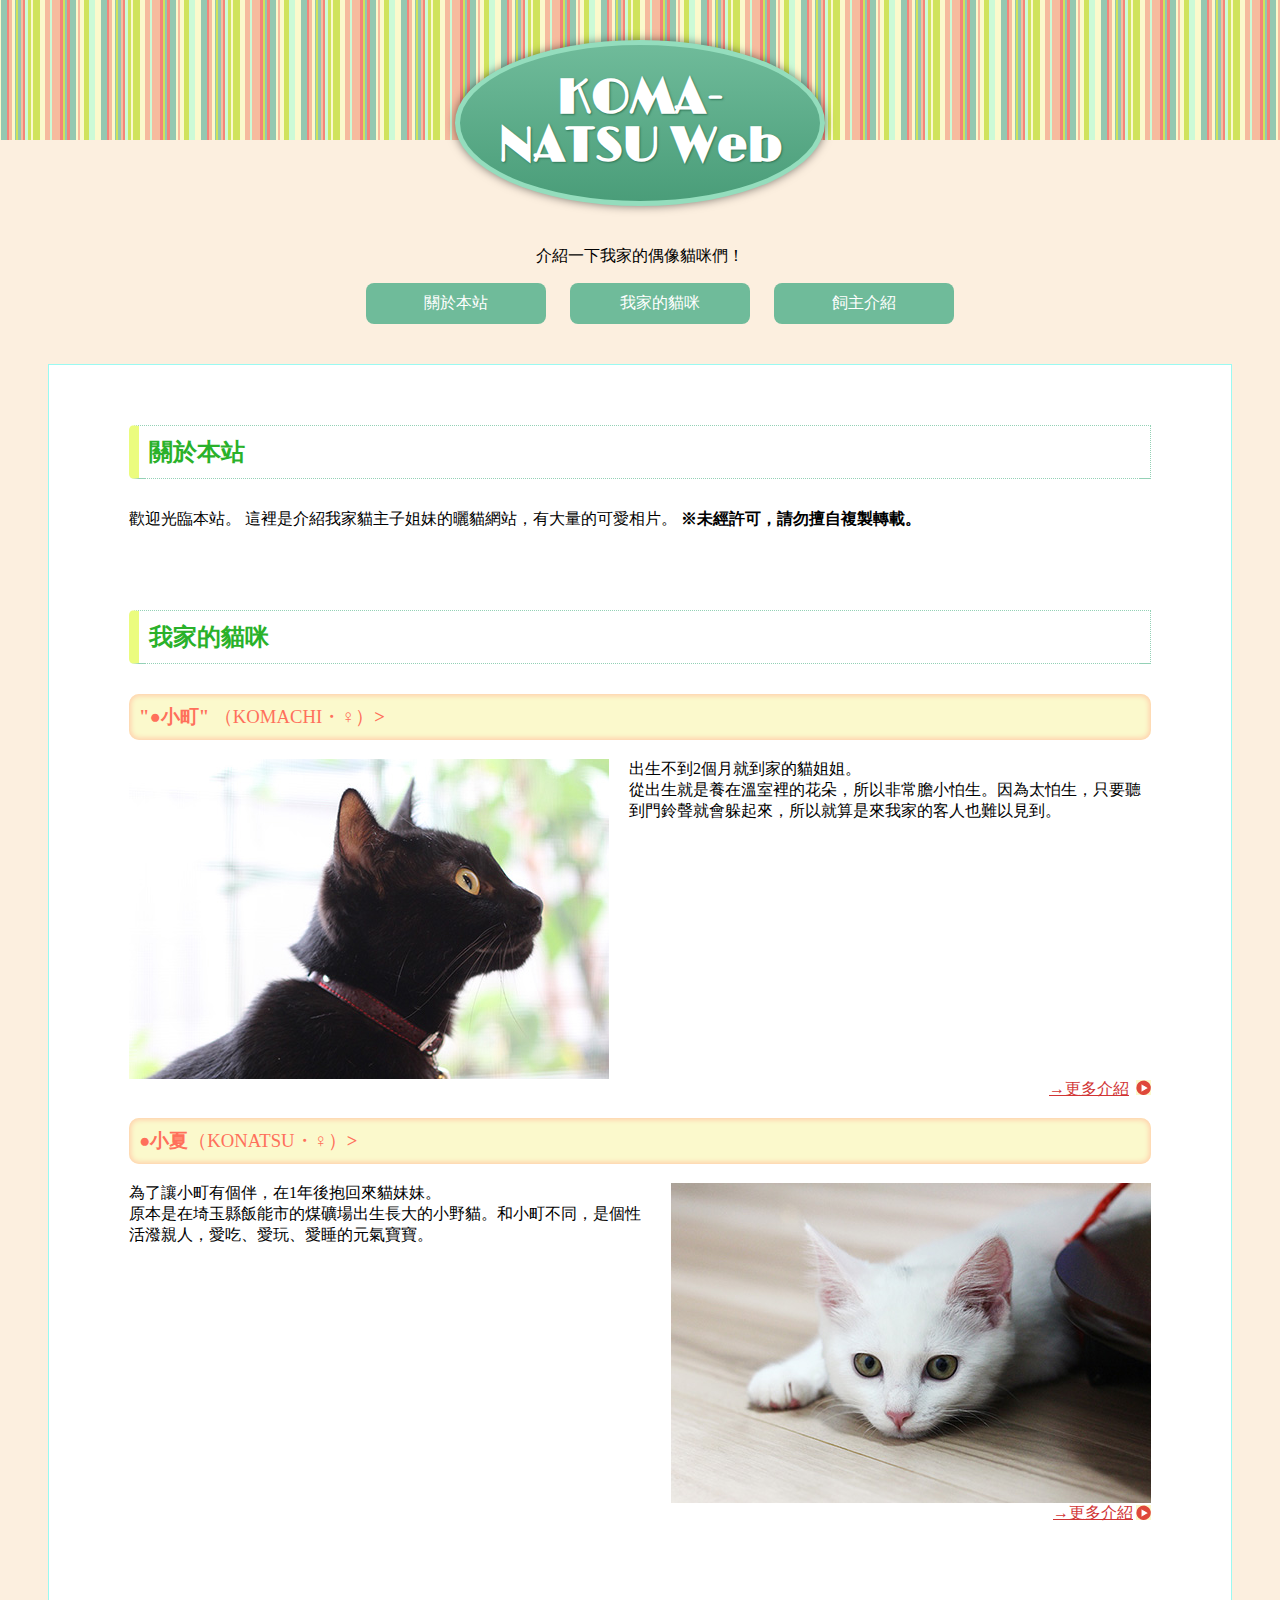
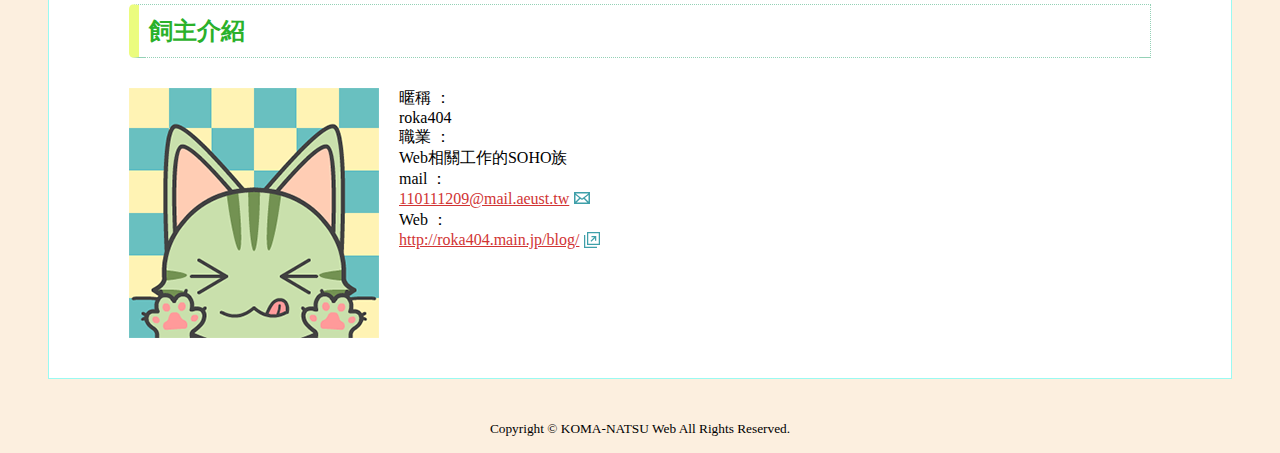
==== commit 3a0a2ac4: "hh" ====
--- a/css_basic.html
+++ b/css_basic.html
@@ -64,7 +64,7 @@
                         <dt>職業 ：</dt>
                         <dd> Web相關工作的SOHO族</dd>
                         <dt>mail ：</dt>
-                        <dd><a href="mailto:110111209@mail.aeust.edu.tw">110111209@mail.aeust.tw</a></dd>
+                        <dd><a href="mailto:110111209@mail.aeust.edu.tw" target="mailto:">110111209@mail.aeust.tw</a></dd>
                         <dt>Web ：</dt>
                         <dd><a href="http://roka404.main.jp/blog/" target="_blank">http://roka404.main.jp/blog/</a></dd>
                     </dl>
--- a/style.css
+++ b/style.css
@@ -24,7 +24,7 @@
     vertical-align: middle;
 }
 a[target="mailto:"]::after{
-    content: url(img/ico_blank.png);
+    content: url(img/ico_mail.png);
     margin-left: 5px;
     vertical-align: middle;
 }
@@ -45,6 +45,7 @@
     box-shadow: 0 0 10px rgb(0,0,0,0.5);
     background-image: linear-gradient(to bottom,#6fbb9a,#4a9d79);
     font-family: 'Limelight',cursive;
+    
 }
 h2{
     padding: 10px;
